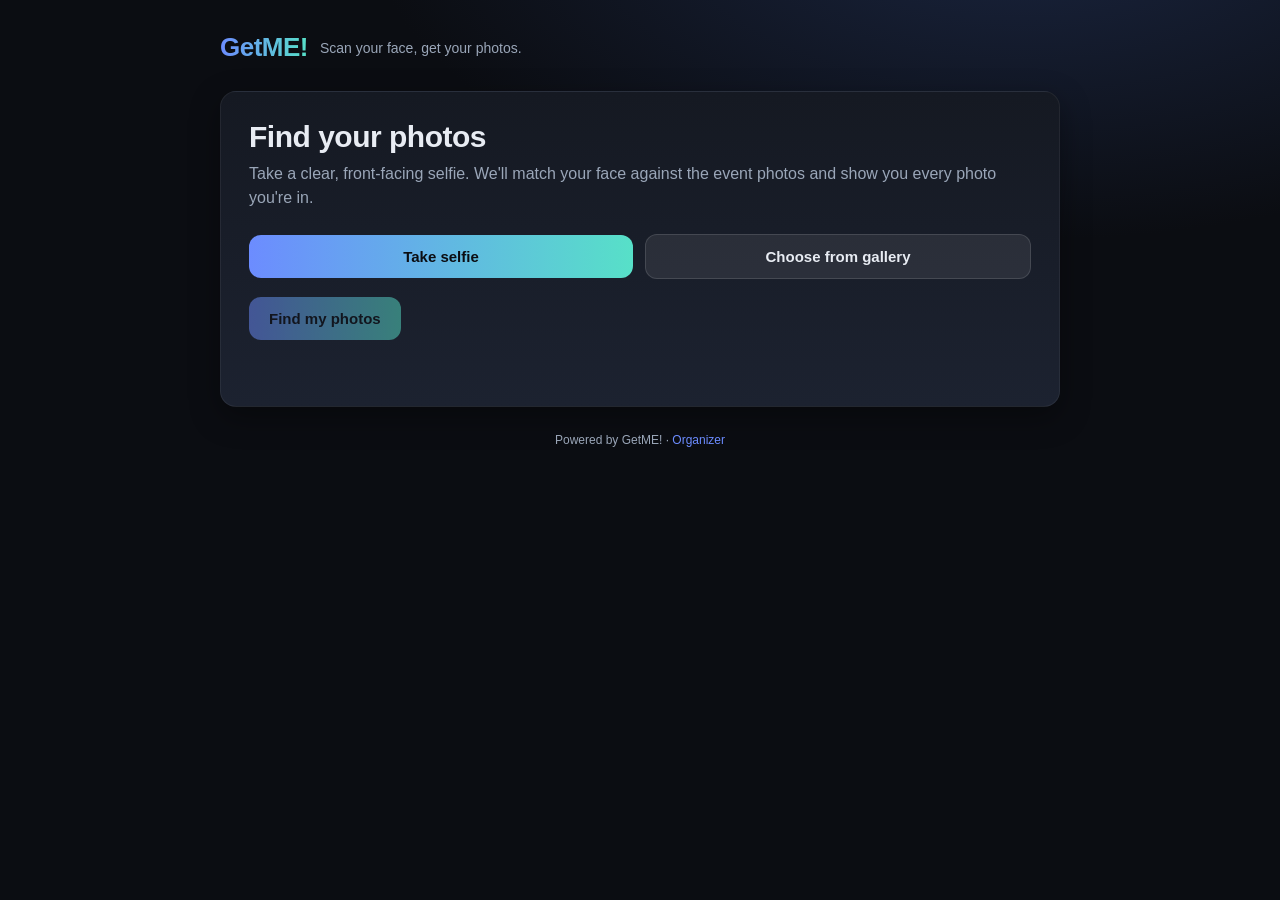
==== static/index.html @ 9de5cbfc "Initial commit: GetME! event photo matching PoC. FastAPI app with Google Drive OAuth, face clusterin" ====
<!DOCTYPE html>
<html lang="en">
<head>
  <meta charset="UTF-8" />
  <meta name="viewport" content="width=device-width, initial-scale=1.0" />
  <meta http-equiv="Cache-Control" content="no-cache, no-store, must-revalidate" />
  <title>GetME! - Find your event photos</title>
  <link rel="stylesheet" href="/static/style.css?v=3" />
</head>
<body>
  <div class="wrap">
    <header class="brand">
      <span class="logo">GetME!</span>
      <span class="tag">Scan your face, get your photos.</span>
    </header>

    <div class="card" id="scanCard">
      <h1>Find your photos</h1>
      <p class="lead">Take a clear, front-facing selfie. We'll match your face against
        the event photos and show you every photo you're in.</p>

      <div class="row camera-actions">
        <button type="button" class="btn" id="cameraBtn">Take selfie</button>
        <button type="button" class="btn secondary" id="uploadBtn">Choose from gallery</button>
      </div>

      <!-- Opens the phone's native camera app (works on HTTP, no browser webcam API). -->
      <input type="file" id="cameraInput" accept="image/*" capture="user" class="hidden" />
      <!-- Opens the photo gallery only. -->
      <input type="file" id="galleryInput" accept="image/*" class="hidden" />

      <div class="preview" id="preview">
        <img id="previewImg" alt="Selfie preview" />
      </div>

      <div class="row" style="margin-top:18px;">
        <button class="btn" id="matchBtn" disabled>Find my photos</button>
        <div class="spacer"></div>
      </div>

      <div class="status" id="status"></div>
    </div>

    <div class="card hidden" id="resultCard" style="margin-top:22px;">
      <div class="result-banner" id="resultBanner"></div>
      <div class="row">
        <h2 style="margin:0;">Your photos</h2>
        <div class="spacer"></div>
        <button class="btn" id="downloadBtn">Download all (ZIP)</button>
        <button class="btn secondary" id="restartBtn">Scan again</button>
      </div>
      <div class="gallery" id="gallery"></div>
    </div>

    <p class="foot">Powered by GetME! &middot; <a class="link" href="/admin">Organizer</a></p>
  </div>

  <script src="/static/app.js?v=3"></script>
</body>
</html>
---- static/style.css ----
:root {
  --bg: #0b0d12;
  --panel: #151922;
  --panel-2: #1c2230;
  --text: #e8ecf3;
  --muted: #9aa6b8;
  --brand: #6c8cff;
  --brand-2: #57e0c8;
  --danger: #ff6b6b;
  --ok: #57e0a0;
  --radius: 16px;
  --shadow: 0 10px 30px rgba(0, 0, 0, 0.35);
}

* { box-sizing: border-box; }

body {
  margin: 0;
  font-family: -apple-system, BlinkMacSystemFont, "Segoe UI", Roboto, Helvetica, Arial, sans-serif;
  background: radial-gradient(1200px 600px at 80% -10%, #1a2540 0%, var(--bg) 55%) fixed;
  color: var(--text);
  min-height: 100vh;
}

.wrap {
  max-width: 880px;
  margin: 0 auto;
  padding: 32px 20px 80px;
}

header.brand {
  display: flex;
  align-items: center;
  gap: 12px;
  margin-bottom: 28px;
}

.logo {
  font-weight: 800;
  font-size: 26px;
  letter-spacing: -0.5px;
  background: linear-gradient(90deg, var(--brand), var(--brand-2));
  -webkit-background-clip: text;
  background-clip: text;
  color: transparent;
}

.tag { color: var(--muted); font-size: 14px; }

.card {
  background: linear-gradient(180deg, var(--panel), var(--panel-2));
  border: 1px solid rgba(255, 255, 255, 0.06);
  border-radius: var(--radius);
  padding: 28px;
  box-shadow: var(--shadow);
}

h1 { font-size: 30px; margin: 0 0 8px; letter-spacing: -0.5px; }
h2 { font-size: 18px; margin: 0 0 16px; }
p.lead { color: var(--muted); margin: 0 0 24px; line-height: 1.5; }

label { display: block; font-size: 13px; color: var(--muted); margin: 0 0 8px; }

input[type="text"], input[type="password"] {
  width: 100%;
  padding: 13px 14px;
  border-radius: 12px;
  border: 1px solid rgba(255, 255, 255, 0.1);
  background: rgba(0, 0, 0, 0.25);
  color: var(--text);
  font-size: 15px;
  margin-bottom: 16px;
}

input:focus { outline: 2px solid var(--brand); border-color: transparent; }

.btn {
  appearance: none;
  border: none;
  cursor: pointer;
  border-radius: 12px;
  padding: 13px 20px;
  font-size: 15px;
  font-weight: 600;
  color: #0b0d12;
  background: linear-gradient(90deg, var(--brand), var(--brand-2));
  transition: transform 0.05s ease, opacity 0.2s ease;
}
.btn:hover { opacity: 0.92; }
.btn:active { transform: translateY(1px); }
.btn[disabled] { opacity: 0.5; cursor: not-allowed; }

.btn.secondary {
  background: rgba(255, 255, 255, 0.08);
  color: var(--text);
  border: 1px solid rgba(255, 255, 255, 0.12);
}

.dropzone {
  border: 2px dashed rgba(255, 255, 255, 0.18);
  border-radius: 14px;
  padding: 40px 20px;
  text-align: center;
  color: var(--muted);
  cursor: pointer;
  transition: border-color 0.2s ease, background 0.2s ease;
}
.dropzone:hover, .dropzone.drag { border-color: var(--brand); background: rgba(108, 140, 255, 0.06); }
.dropzone strong { color: var(--text); }

.camera-actions { margin-bottom: 8px; }
.camera-actions .btn { flex: 1; min-width: 140px; }

.preview {
  margin-top: 18px;
  display: none;
  text-align: center;
}
.preview img {
  max-height: 220px;
  border-radius: 14px;
  border: 1px solid rgba(255, 255, 255, 0.1);
}

.status {
  margin-top: 18px;
  font-size: 14px;
  color: var(--muted);
  min-height: 20px;
}
.status.ok { color: var(--ok); }
.status.err { color: var(--danger); }

.progress {
  height: 10px;
  background: rgba(255, 255, 255, 0.08);
  border-radius: 999px;
  overflow: hidden;
  margin: 14px 0;
  display: none;
}
.progress > div {
  height: 100%;
  width: 0%;
  background: linear-gradient(90deg, var(--brand), var(--brand-2));
  transition: width 0.3s ease;
}

.result-banner {
  display: none;
  align-items: center;
  gap: 12px;
  padding: 16px 18px;
  border-radius: 12px;
  background: rgba(87, 224, 160, 0.12);
  border: 1px solid rgba(87, 224, 160, 0.3);
  margin: 20px 0;
  font-weight: 600;
}

.gallery {
  display: grid;
  grid-template-columns: repeat(auto-fill, minmax(120px, 1fr));
  gap: 10px;
  margin-top: 18px;
}
.gallery img {
  width: 100%;
  aspect-ratio: 1 / 1;
  object-fit: cover;
  border-radius: 10px;
  background: rgba(255, 255, 255, 0.04);
  border: 1px solid rgba(255, 255, 255, 0.08);
}

.row { display: flex; gap: 12px; flex-wrap: wrap; align-items: center; }
.spacer { flex: 1; }
.hidden { display: none !important; }
.foot { margin-top: 26px; color: var(--muted); font-size: 12px; text-align: center; }
a.link { color: var(--brand); text-decoration: none; }
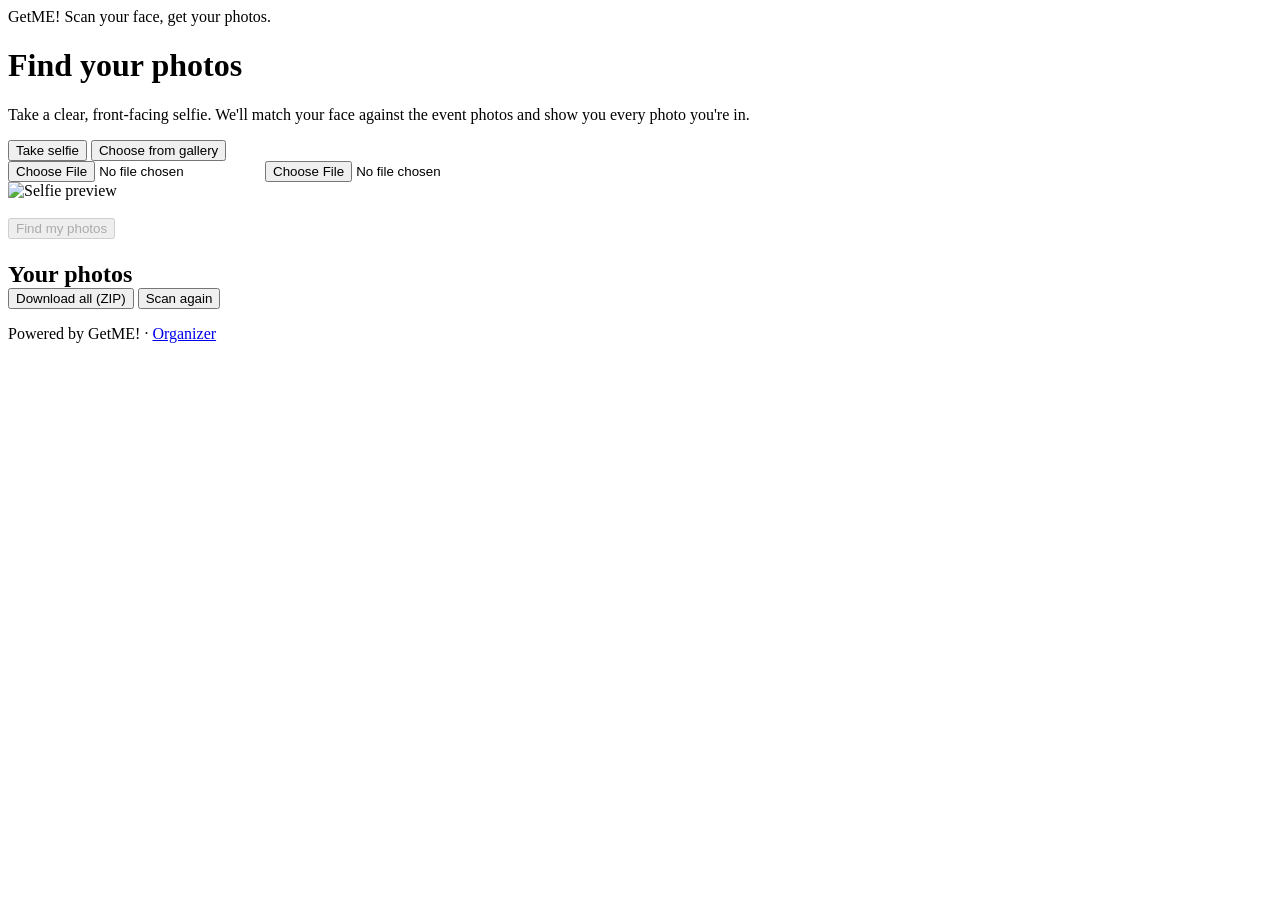
==== commit 21f56d95: "Add cloud relay so videographers run GetME locally behind a stable public URL. Studio signup, instal" ====
--- a/static/index.html
+++ b/static/index.html
@@ -5,7 +5,8 @@
   <meta name="viewport" content="width=device-width, initial-scale=1.0" />
   <meta http-equiv="Cache-Control" content="no-cache, no-store, must-revalidate" />
   <title>GetME! - Find your event photos</title>
-  <link rel="stylesheet" href="/static/style.css?v=3" />
+  <link rel="stylesheet" href="__BASE_PATH__/static/style.css?v=4" />
+  <script>window.GETME_BASE="__BASE_PATH__";</script>
 </head>
 <body>
   <div class="wrap">
@@ -52,9 +53,9 @@
       <div class="gallery" id="gallery"></div>
     </div>
 
-    <p class="foot">Powered by GetME! &middot; <a class="link" href="/admin">Organizer</a></p>
+    <p class="foot">Powered by GetME! &middot; <a class="link" href="__BASE_PATH__/admin">Organizer</a></p>
   </div>
 
-  <script src="/static/app.js?v=3"></script>
+  <script src="__BASE_PATH__/static/app.js?v=4"></script>
 </body>
 </html>
